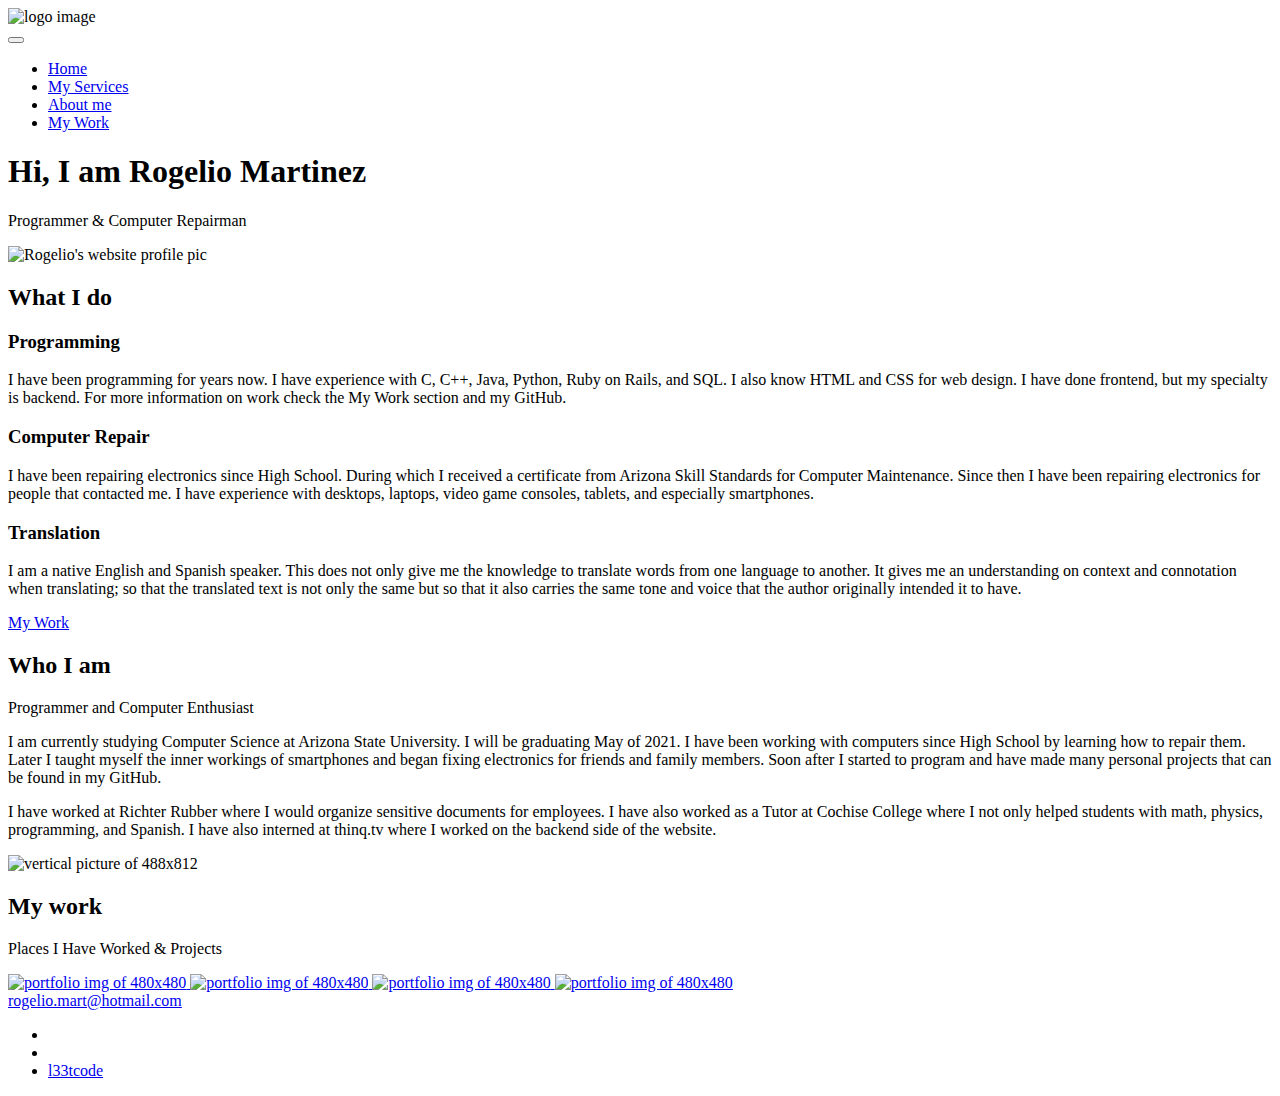
==== index.html @ 0a936418 "First commit all the html files." ====
<!DOCTYPE html>
<html lang="en">
    <head>
        <meta charset="UTF-8">
        <meta name="viewport" content="width=device-width, initial-scale=1.0">
        <title>Rogelio Programmer Portfolio</title>
        <link rel="stylesheet" href="https://cdnjs.cloudflare.com/ajax/libs/normalize/7.0.0/normalize.min.css">
        <link rel="stylesheet" href="https://cdnjs.cloudflare.com/ajax/libs/font-awesome/5.11.2/css/all.css" integrity="sha256-46qynGAkLSFpVbEBog43gvNhfrOj+BmwXdxFgVK/Kvc=" crossorigin="anonymous" />  
        
        <!-- Update these with your own fonts -->
        <link href="https://fonts.googleapis.com/css?family=Source+Code+Pro:400,900|Source+Sans+Pro:300,900&display=swap" rel="stylesheet">
        
        <link rel="stylesheet" href="css/style.css">

    </head>
    <body>
        <header>
            <div class="logo">
                <img src="" alt="logo image">
            </div>
            <button class="nav-toggle" aria-label="toggle navigation">
                <span class="hamburger"></span>
            </button>
            <nav class="nav">
                <ul class="nav__list">
                    <li class="nav__item"><a href="#home" class="nav__link">Home</a></li>
                    <li class="nav__item"><a href="#services" class="nav__link">My Services</a></li>
                    <li class="nav__item"><a href="#about" class="nav__link">About me</a></li>
                    <li class="nav__item"><a href="#work" class="nav__link">My Work</a></li>
                </ul>
            </nav>
        </header>
        
        <!-- Introduction -->
        <section class="intro" id="home">
            <h1 class="section__title section__title--intro">
                Hi, I am <strong>Rogelio Martinez</strong>
            </h1>
            <p class="section__subtitle section__subtitle--intro">Programmer & Computer Repairman</p>
            <img src="assets/RogelioMart2.jpg" alt="Rogelio's website profile pic" class="intro__img">
        </section>
        
        
        <!-- My services -->
        <section class="my-services" id="services">
            <h2 class="section__title section__title--services">What I do</h2>
            <div class="services">
                <div class="service">
                    <h3>Programming</h3>
                    <p>I have been programming for years now. I have experience with C, C++, Java, Python, Ruby on Rails, and SQL. I also know HTML and CSS for web design. I have done frontend, but my specialty is backend. For more information on work check the My Work section and my GitHub.</p>
                </div> <!-- / service -->
                
                <div class="service">
                    <h3>Computer Repair</h3>
                    <p>I have been repairing electronics since High School. During which I received a certificate from Arizona Skill Standards for Computer Maintenance. Since then I have been repairing electronics for people that contacted me. I have experience with desktops, laptops, video game consoles, tablets, and especially smartphones.</p>
                </div> <!-- / service -->
                
				<div class="service">
                    <h3>Translation</h3>
                    <p>I am a native English and Spanish speaker. This does not only give me the knowledge to translate words from one language to another. It gives me an understanding on context and connotation when translating; so that the translated text is not only the same but so that it also carries the same tone and voice that the author originally intended it to have. </p>
                </div> <!-- / service -->
				
            </div> <!-- / services -->
            
            <a href="#work" class="btn">My Work</a>
        </section>
        
        
        <!-- About me -->
        <section class="about-me" id="about">
           <h2 class="section__title section__title--about">Who I am</h2>
           <p class="section__subtitle section__subtitle--about">Programmer and Computer Enthusiast </p>
           
           <div class="about-me__body">
               <p>I am currently studying Computer Science at Arizona State University. I will be graduating May of 2021. I have been working with computers since High School by learning how to repair them. Later I taught myself the inner workings of smartphones and began fixing electronics for friends and family members. Soon after I started to program and have made many personal projects that can be found in my GitHub.</p>
               <p>I have worked at Richter Rubber where I would organize sensitive documents for employees. I have also worked as a Tutor at Cochise College where I not only helped students with math, physics, programming,  and Spanish. I have also interned at thinq.tv where I worked on the backend side of the website.</p>
           </div>
           
           <img src="assets/tempVertPic.png" alt="vertical picture of 488x812" class="about-me__img">
        </section>
        
        <!-- My Work -->
        <section class="my-work" id="work">
            <h2 class="section__title section__title--work">My work</h2>
            <p class="section__subtitle section__subtitle--work">Places I Have Worked & Projects</p>
            
            <div class="portfolio">
                <!--rrt-->
				<a href="portfolio-rrt.html" class="portfolio__item">
                    <img src="assets/rrtLogo.png" alt="portfolio img of 480x480" class="portfolio__img">
                </a>
				<!--electronic repairs-->
				<a href="portfolio-electronics.html" class="portfolio__item">
                    <img src="assets/electronics.jpg" alt="portfolio img of 480x480" class="portfolio__img">
                </a>
				<!--Cochise College-->
                <a href="portfolio-cochise.html" class="portfolio__item">
                    <img src="assets/cochiseCollegeLogo.png" alt="portfolio img of 480x480" class="portfolio__img">
                </a>
				<!--thinq.tv-->
                <a href="portfolio-thinq.html" class="portfolio__item">
                    <img src="assets/thinqLogo.png" alt="portfolio img of 480x480" class="portfolio__img">
                </a>
                <!-- Portfolio item copy and paste if you want to add more-->
				<!--
                <a href="portfolio-.html" class="portfolio__item">
                    <img src="assets/" alt="portfolio img of 480x480" class="portfolio__img">
                </a>
				-->
            </div>
        </section>
        
        
        <!-- Footer -->
        <footer class="footer">
            <!-- replace with your own email address -->
            <a href="mailto:rogelio.mart@hotmail.com" class="footer__link">rogelio.mart@hotmail.com</a>
            <ul class="social-list">
                <li class="social-list__item">
                    <a class="social-list__link" href="https://www.linkedin.com/">
                        <i class="fab fa-linkedin"></i>
                    </a>
                </li>
				<li class="social-list__item">
                    <a class="social-list__link" href="https://github.com">
                        <i class="fab fa-github"></i>
                    </a>
                </li>
                <li class="social-list__item">
				
                    <a class="social-list__link" href="https://leetcode.com/rogelio1997/">
                        l33tcode
                    </a>
                </li>
            </ul>
        </footer>
        
        
        <script src="js/index.js"></script>
        
    </body>
</html>
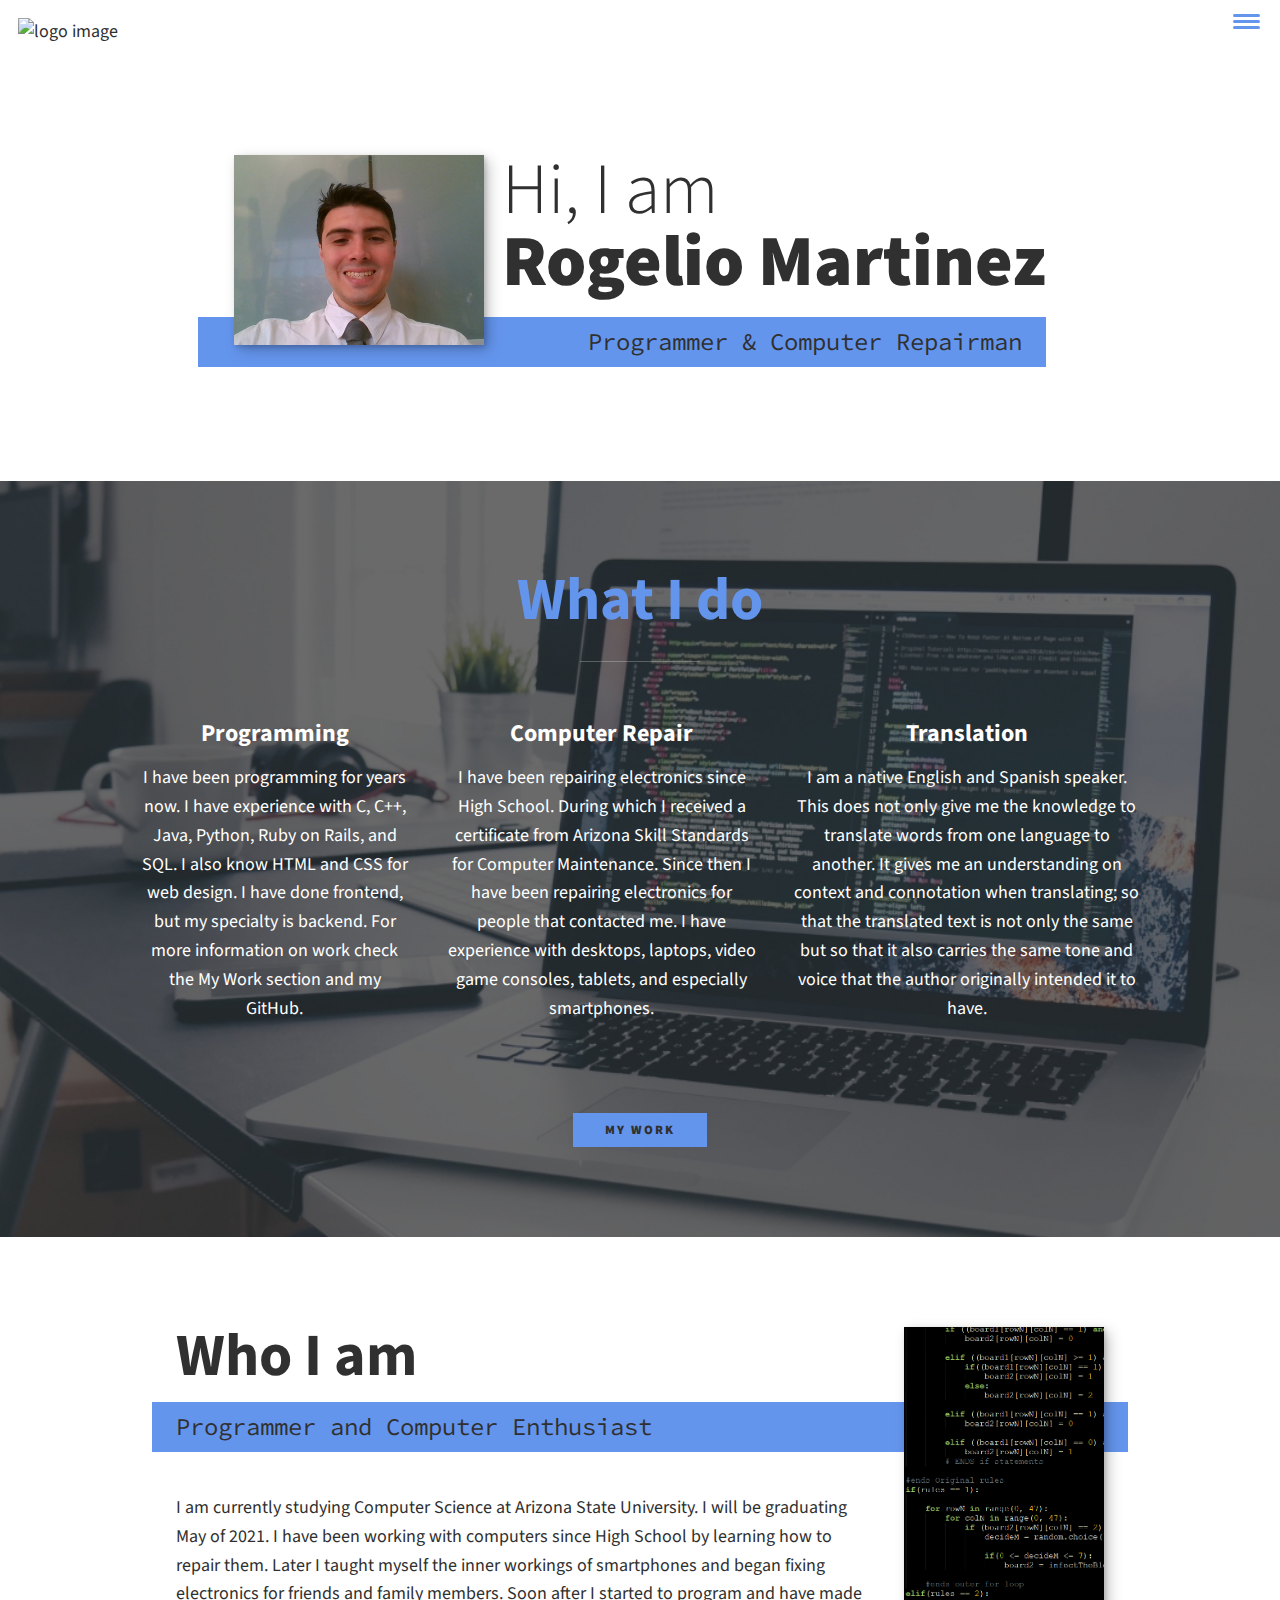
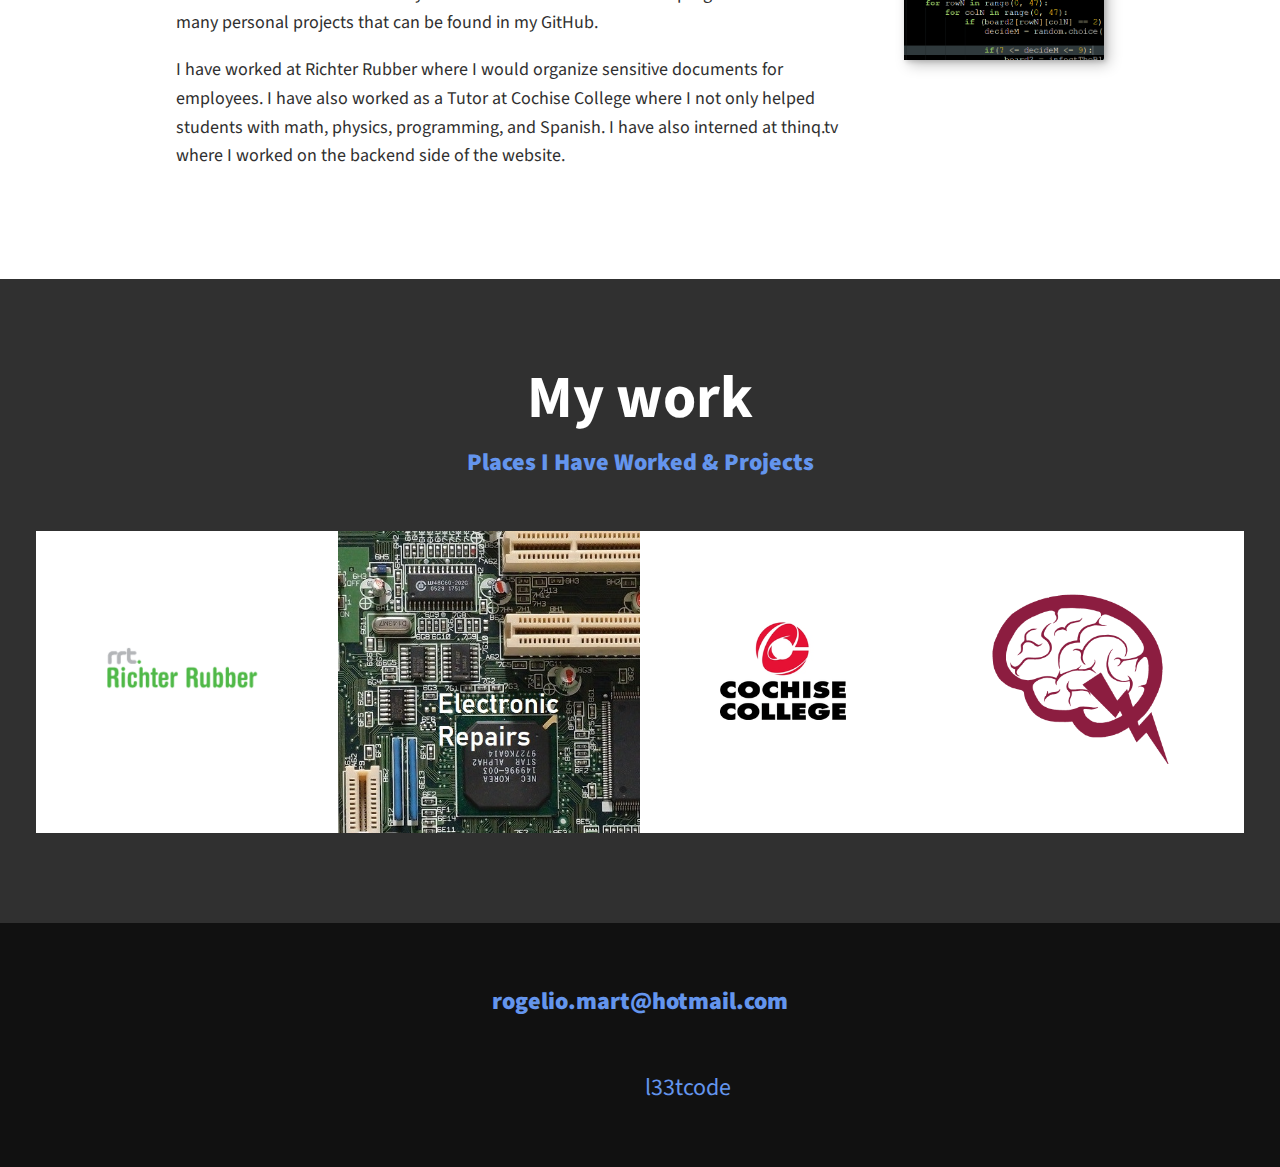
==== commit 253bfd22: "updated footer" ====
--- a/index.html
+++ b/index.html
@@ -117,12 +117,12 @@
             <a href="mailto:rogelio.mart@hotmail.com" class="footer__link">rogelio.mart@hotmail.com</a>
             <ul class="social-list">
                 <li class="social-list__item">
-                    <a class="social-list__link" href="https://www.linkedin.com/">
+                    <a class="social-list__link" href="www.linkedin.com/in/rogelio-mart">
                         <i class="fab fa-linkedin"></i>
                     </a>
                 </li>
 				<li class="social-list__item">
-                    <a class="social-list__link" href="https://github.com">
+                    <a class="social-list__link" href="github.com/RogelioMart">
                         <i class="fab fa-github"></i>
                     </a>
                 </li>
@@ -139,4 +139,4 @@
         <script src="js/index.js"></script>
         
     </body>
-</html>+</html>
--- a/css/style.css
+++ b/css/style.css
@@ -0,0 +1,478 @@
+*,
+*::before,
+*::after {
+    box-sizing: border-box;
+}
+
+/* Custom Properties, update these for your own design */
+
+:root {
+    --ff-primary: 'Source Sans Pro', sans-serif;
+    --ff-secondary: 'Source Code Pro', monospace;
+    
+    --fw-reg: 300;
+    --fw-bold: 900;
+    
+    --clr-light: #fff;
+    --clr-dark: #303030;
+    --clr-accent: #6495ED;
+    
+    --fs-h1: 3rem;
+    --fs-h2: 2.25rem;
+    --fs-h3: 1.25rem;
+    --fs-body: 1rem;
+    
+    --bs: 0.25em 0.25em 0.75em rgba(0,0,0,.25),
+          0.125em 0.125em 0.25em rgba(0,0,0,.15);
+}
+
+@media (min-width: 800px) {
+    :root {
+        --fs-h1: 4.5rem;
+        --fs-h2: 3.75rem;
+        --fs-h3: 1.5rem;
+        --fs-body: 1.125rem;
+    }
+}
+
+/* General styles */
+
+/* endable this to add smooth scrolling */
+ html {
+    scroll-behavior: smooth;
+}
+
+
+body {
+    background: var(--clr-light);
+    color: var(--clr-dark);
+    margin: 0;
+    font-family: var(--ff-primary);
+    font-size: var(--fs-body);
+    line-height: 1.6;
+}
+
+section {
+    padding: 5em 2em;
+}
+
+img {
+    display: block;
+    max-width: 100%;
+}
+
+strong { font-weight: var(--fw-bold) }
+
+:focus {
+    outline: 3px solid var(--clr-accent);
+    outline-offset: 3px;
+}
+
+/* Buttons */
+
+.btn {
+    display: inline-block;
+    padding: .5em 2.5em;
+    background: var(--clr-accent);
+    color: var(--clr-dark);
+    text-decoration: none;
+    cursor: pointer;
+    font-size: .8rem;
+    text-transform: uppercase;
+    letter-spacing: 2px;
+    font-weight: var(--fw-bold);
+    transition: transform 200ms ease-in-out;
+}
+
+.btn:hover {
+    transform: scale(1.1);
+}
+
+/* Typography */
+
+h1,
+h2,
+h3 {
+    line-height: 1;
+    margin: 0;
+}
+
+h1 { font-size: var(--fs-h1) }
+h2 { font-size: var(--fs-h2) }
+h3 { font-size: var(--fs-h3) }
+
+
+.section__title {
+    margin-bottom: .25em;
+}
+
+.section__title--intro {
+    font-weight: var(--fw-reg);
+}
+
+.section__title--intro strong {
+    display: block;
+}
+
+.section__subtitle {
+    margin: 0;
+    font-size: var(--fs-h3);
+}
+
+.section__subtitle--intro,
+.section__subtitle--about {
+    background: var(--clr-accent);
+    padding: .25em 1em;
+    font-family: var(--ff-secondary);
+    margin-bottom: 1em;
+}
+
+.section__subtitle--work {
+    color: var(--clr-accent);
+    font-weight: var(--fw-bold);
+    margin-bottom: 2em;
+}
+
+/* header */
+
+header {
+    display: flex;
+    justify-content: space-between;
+    padding: 1em;
+}
+
+.logo {
+    max-width: 100px;
+}
+
+.nav {
+    position: fixed;
+    background: var(--clr-dark);
+    color: var(--clr-light);
+    top: 0;
+    bottom: 0;
+    left: 0;
+    right: 0;
+    z-index: 100;
+    
+    transform: translateX(100%);
+    transition: transform 250ms cubic-bezier(.5, 0, .5, 1);
+}
+
+.nav__list {
+    list-style: none;
+    display: flex;
+    height: 100%;
+    flex-direction: column;
+    justify-content: space-evenly;
+    align-items: center;
+    margin: 0;
+    padding: 0;
+}
+
+.nav__link {
+    color: inherit;
+    font-weight: var(--fw-bold);
+    font-size: var(--fs-h2);
+    text-decoration: none;
+}
+
+.nav__link:hover {
+    color: var(--clr-accent);
+}
+
+.nav-toggle {
+    padding: .5em;
+    background: transparent;
+    border: 0;
+    cursor: pointer;
+    position: absolute;
+    right: 1em;
+    top: 1em;
+    z-index: 1000;
+}
+
+.nav-open .nav {
+    transform: translateX(0);
+}
+
+.nav-open .nav-toggle {
+    position: fixed;
+}
+
+.nav-open .hamburger {
+    transform: rotate(.625turn);
+}
+
+.nav-open .hamburger::before {
+    transform: rotate(90deg) translateX(-6px);
+}
+
+.nav-open .hamburger::after {
+    opacity: 0;
+}
+
+
+
+
+
+
+.hamburger {
+    display: block;
+    position: relative;
+}
+
+.hamburger,
+.hamburger::before,
+.hamburger::after {
+    background: var(--clr-accent);
+    width: 2em;
+    height: 3px;
+    border-radius: 1em;
+    transition: transform 250ms ease-in-out;
+}
+
+
+.hamburger::before,
+.hamburger::after {
+    content: '';
+    position: absolute;
+    left: 0;
+    right: 0;
+}
+
+.hamburger::before { top: 6px; }
+.hamburger::after { bottom: 6px; }
+
+
+/*  Intro section  */
+
+.intro {
+    position: relative;
+}
+
+.intro__img {
+    box-shadow: var(--bs);
+}
+
+.section__subtitle--intro {
+    display: inline-block;
+}
+
+@media (min-width: 600px) {
+    .intro {
+        display: grid;
+        width: min-content;
+        margin: 0 auto;
+        grid-column-gap: 1em;
+        grid-template-areas: 
+            "img title"
+            "img subtitle";
+        grid-template-columns: min-content max-content;
+    }
+    
+    .intro__img {
+        grid-area: img;
+        min-width: 250px;
+        position: relative;
+        z-index: 2;
+    }    
+    
+    .section__subtitle--intro {
+        align-self: start;
+        grid-column: -1 / 1;
+        grid-row: 2;
+        text-align: right;
+        position: relative;
+        left: -1.5em;
+        width: calc(100% + 1.5em);
+    }
+}
+
+
+
+/*  My services section  */
+
+.my-services {
+    background-color: var(--clr-dark);
+    background-image: url(../img/services-bg.jpg);
+    background-size: cover;
+    /* background-blend-mode: multiply; */
+    color: var(--clr-light);
+    text-align: center;
+}
+
+.section__title--services {
+    color: var(--clr-accent);
+    position: relative;
+}
+
+.section__title--services::after {
+    content: '';
+    display: block;
+    width: 2em;
+    height: 1px;
+    margin: 0.5em auto 1em;
+    background: var(--clr-light);
+    opacity: 0.25;
+}
+
+.services {
+    margin-bottom: 4em;
+}
+
+.service {
+    max-width: 500px;
+    margin: 0 auto;
+}
+
+@media (min-width: 800px) {
+    .services {
+        display: flex;
+        max-width: 1000px;
+        margin-left: auto;
+        margin-right: auto;
+    }
+    
+    .service + .service {
+        margin-left: 2em;
+    }
+}
+
+
+.about-me {
+    max-width: 1000px;
+    margin: 0 auto;
+}
+
+.about-me__img {
+    box-shadow: var(--bs);
+}
+
+@media (min-width: 600px) {
+    .about-me {
+        display: grid;
+        grid-template-columns: 1fr 200px;
+        grid-template-areas: 
+            "title img"
+            "subtitle img"
+            "text img";
+        grid-column-gap: 2em;
+    }
+    
+    .section__title--about {
+        grid-area: title;
+    }
+    
+    .section__subtitle--about {
+        grid-column: 1 / -1;
+        grid-row: 2;
+        position: relative;
+        left: -1em;
+        width: calc(100% + 2em);
+        padding-left: 1em;
+        padding-right: calc(200px + 4em);
+    }
+    
+    .about-me__img {
+        grid-area: img;
+        position: relative;
+        z-index: 2;
+    }
+}
+
+/* My Work */
+
+.my-work {
+    background-color: var(--clr-dark);
+    color: var(--clr-light);
+    text-align: center;    
+}
+
+.portfolio {
+    display: grid;
+    grid-template-columns: repeat(auto-fit, minmax(300px, 1fr));
+}
+
+.portfolio__item {
+    background: var(--clr-accent);
+    overflow: hidden;
+}
+
+.portfolio__img {
+    transition: 
+        transform 750ms cubic-bezier(.5, 0, .5, 1),
+        opacity 250ms linear;
+}
+
+.portfolio__item:focus {
+    position: relative;
+    z-index: 2;
+}
+
+.portfolio__img:hover,
+.portfolio__item:focus .portfolio__img {
+    transform: scale(1.2);
+    opacity: .5;
+}
+
+
+/* footer */
+
+.footer {
+    background: #111;
+    color: var(--clr-accent);
+    text-align: center;
+    padding: 2.5em 0;
+    font-size: var(--fs-h3);
+
+}
+
+.footer a { 
+    color: inherit;
+    text-decoration: none;
+}
+
+.footer__link {
+    font-weight: var(--fw-bold);
+}
+
+.footer__link:hover,
+.social-list__link:hover {
+    opacity: .7;
+}
+
+.footer__link:hover {
+    text-decoration: underline;
+}
+
+.social-list {
+    list-style: none;
+    display: flex;
+    justify-content: center;
+    margin: 2em 0 0;
+    padding: 0;
+}
+
+.social-list__item {
+    margin: 0 .5em;
+}
+
+.social-list__link {
+    padding: .5em;
+}
+
+
+/* Individual portfolio item styles */
+
+.portfolio-item-individual {
+    padding: 0 2em 2em;
+    max-width: 1000px;
+    margin: 0 auto;
+}
+
+.portfolio-item-individual p {
+    max-width: 600px;
+    margin-left: auto;
+    margin-right: auto;
+}
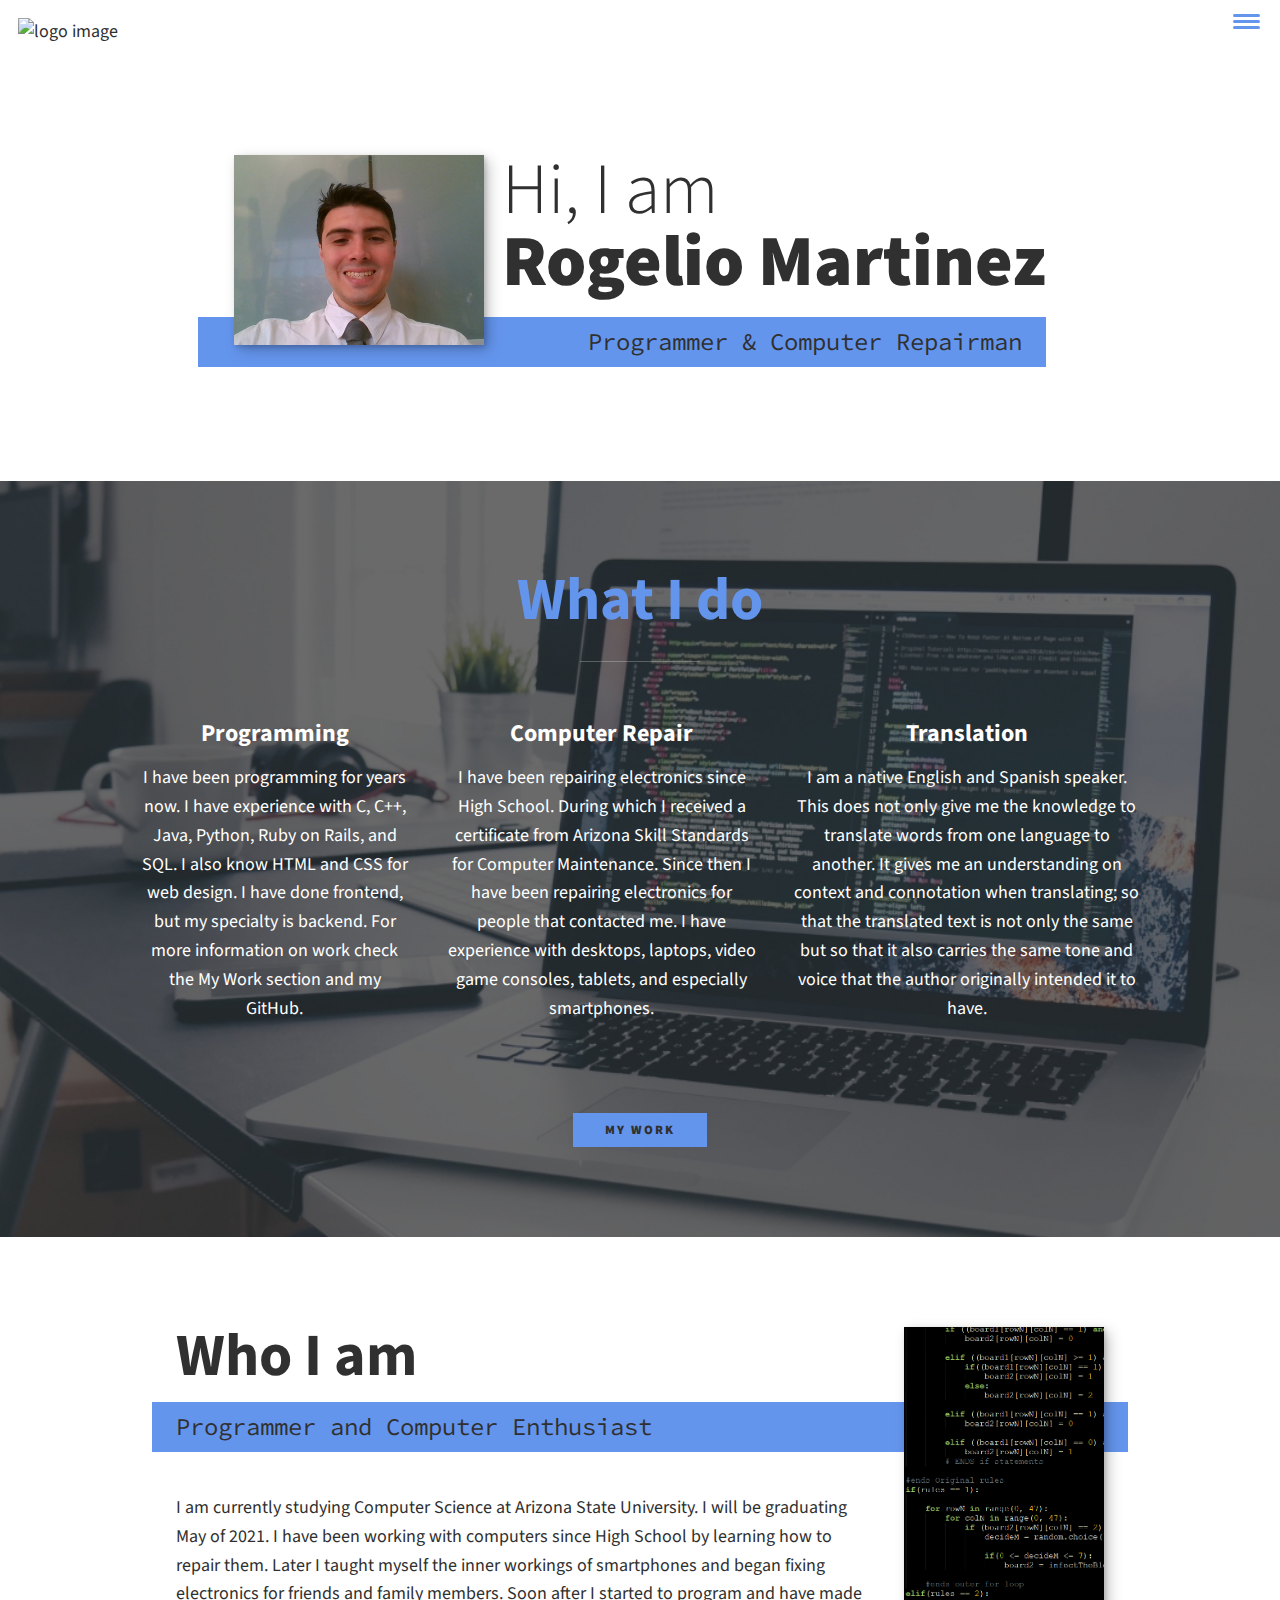
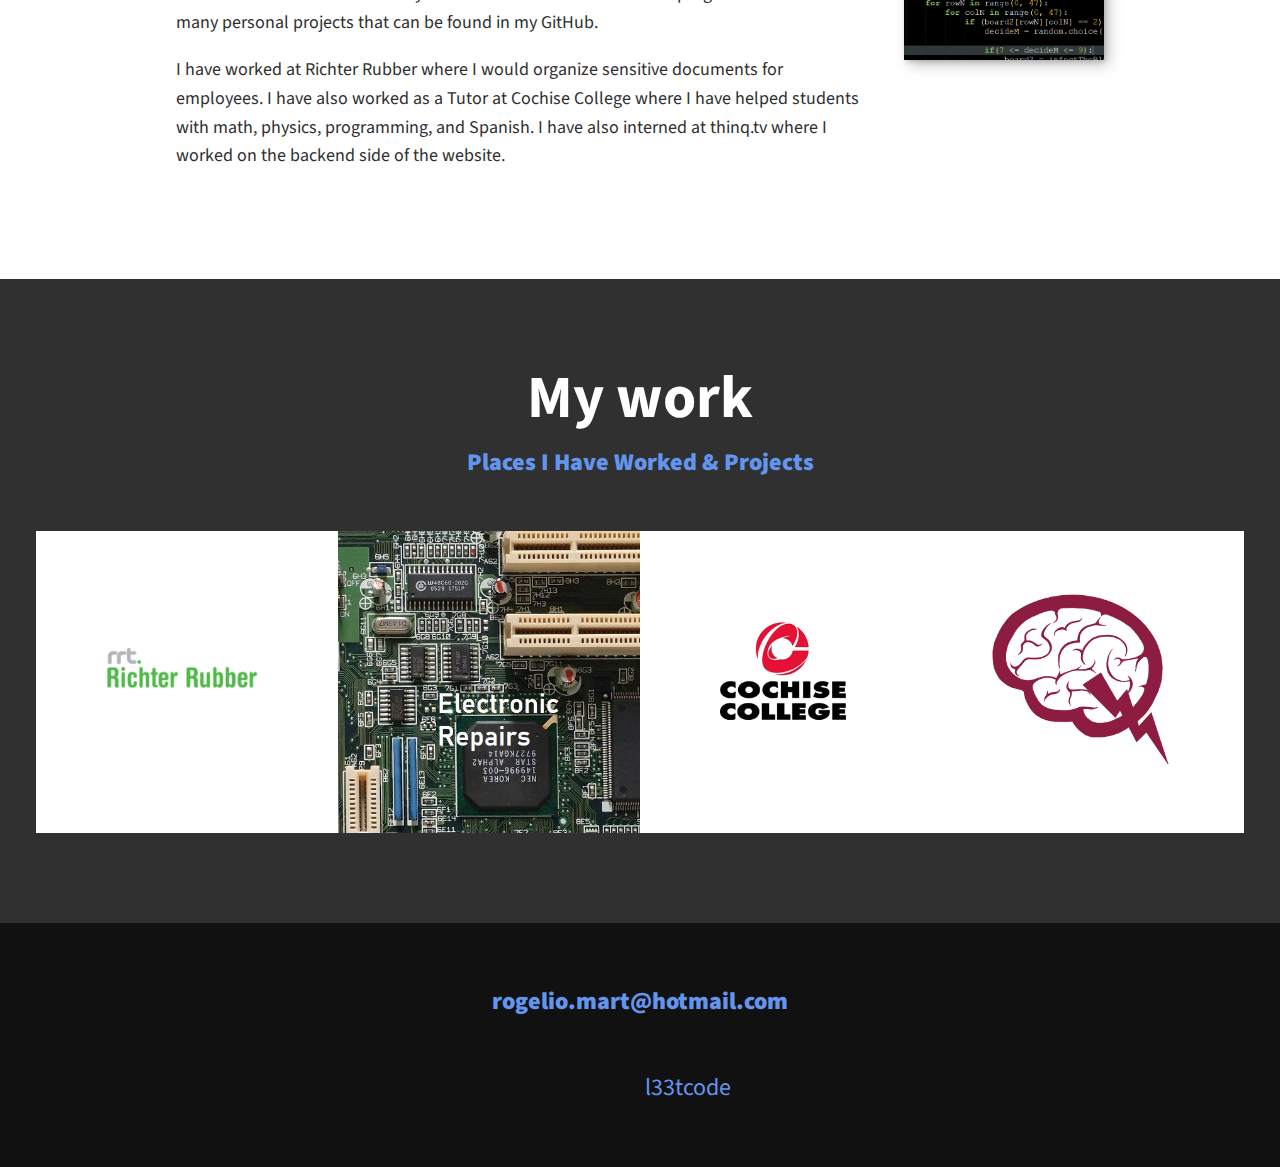
==== commit 4d0cf6c3: "Fixed typos" ====
--- a/index.html
+++ b/index.html
@@ -73,7 +73,7 @@
            
            <div class="about-me__body">
                <p>I am currently studying Computer Science at Arizona State University. I will be graduating May of 2021. I have been working with computers since High School by learning how to repair them. Later I taught myself the inner workings of smartphones and began fixing electronics for friends and family members. Soon after I started to program and have made many personal projects that can be found in my GitHub.</p>
-               <p>I have worked at Richter Rubber where I would organize sensitive documents for employees. I have also worked as a Tutor at Cochise College where I not only helped students with math, physics, programming,  and Spanish. I have also interned at thinq.tv where I worked on the backend side of the website.</p>
+               <p>I have worked at Richter Rubber where I would organize sensitive documents for employees. I have also worked as a Tutor at Cochise College where I have helped students with math, physics, programming, and Spanish. I have also interned at thinq.tv where I worked on the backend side of the website.</p>
            </div>
            
            <img src="assets/tempVertPic.png" alt="vertical picture of 488x812" class="about-me__img">
@@ -117,12 +117,12 @@
             <a href="mailto:rogelio.mart@hotmail.com" class="footer__link">rogelio.mart@hotmail.com</a>
             <ul class="social-list">
                 <li class="social-list__item">
-                    <a class="social-list__link" href="www.linkedin.com/in/rogelio-mart">
+                    <a class="social-list__link" href="https://www.linkedin.com/in/rogelio-mart">
                         <i class="fab fa-linkedin"></i>
                     </a>
                 </li>
 				<li class="social-list__item">
-                    <a class="social-list__link" href="github.com/RogelioMart">
+                    <a class="social-list__link" href="https://github.com/RogelioMart">
                         <i class="fab fa-github"></i>
                     </a>
                 </li>
